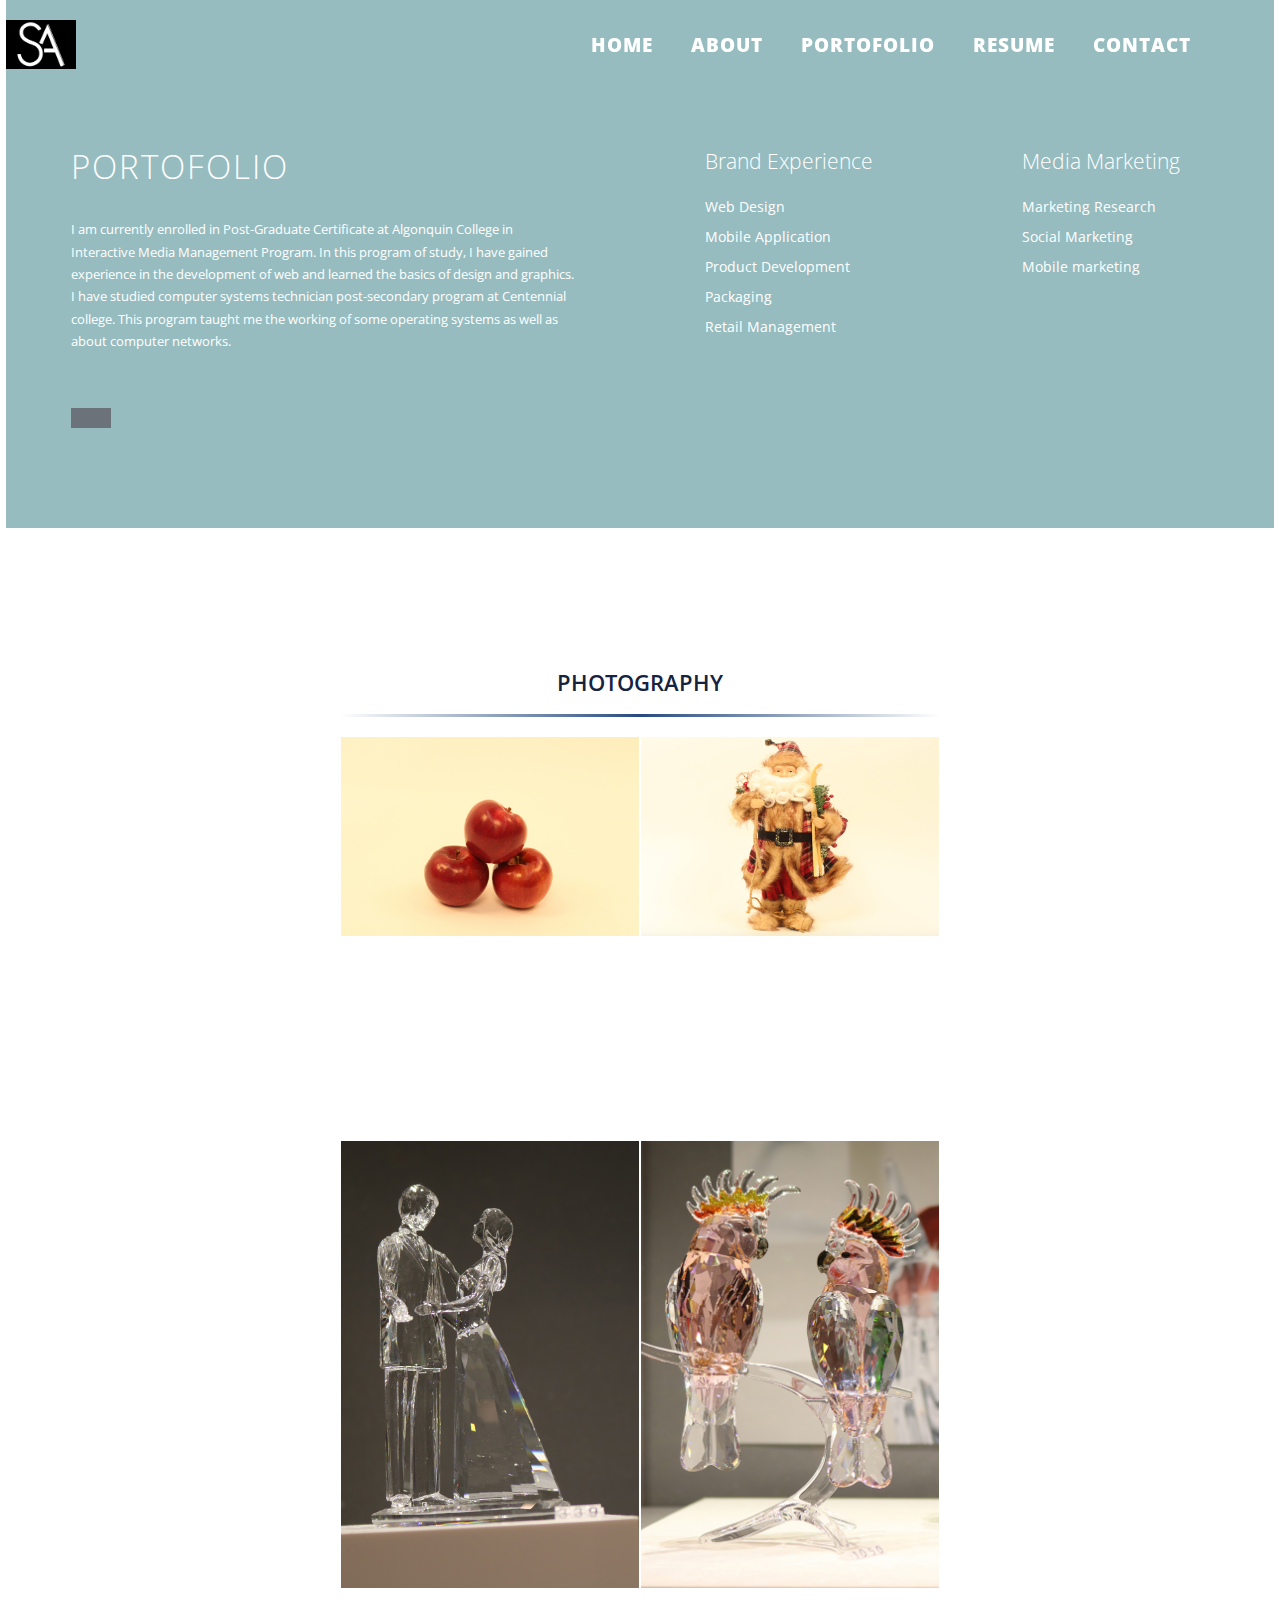
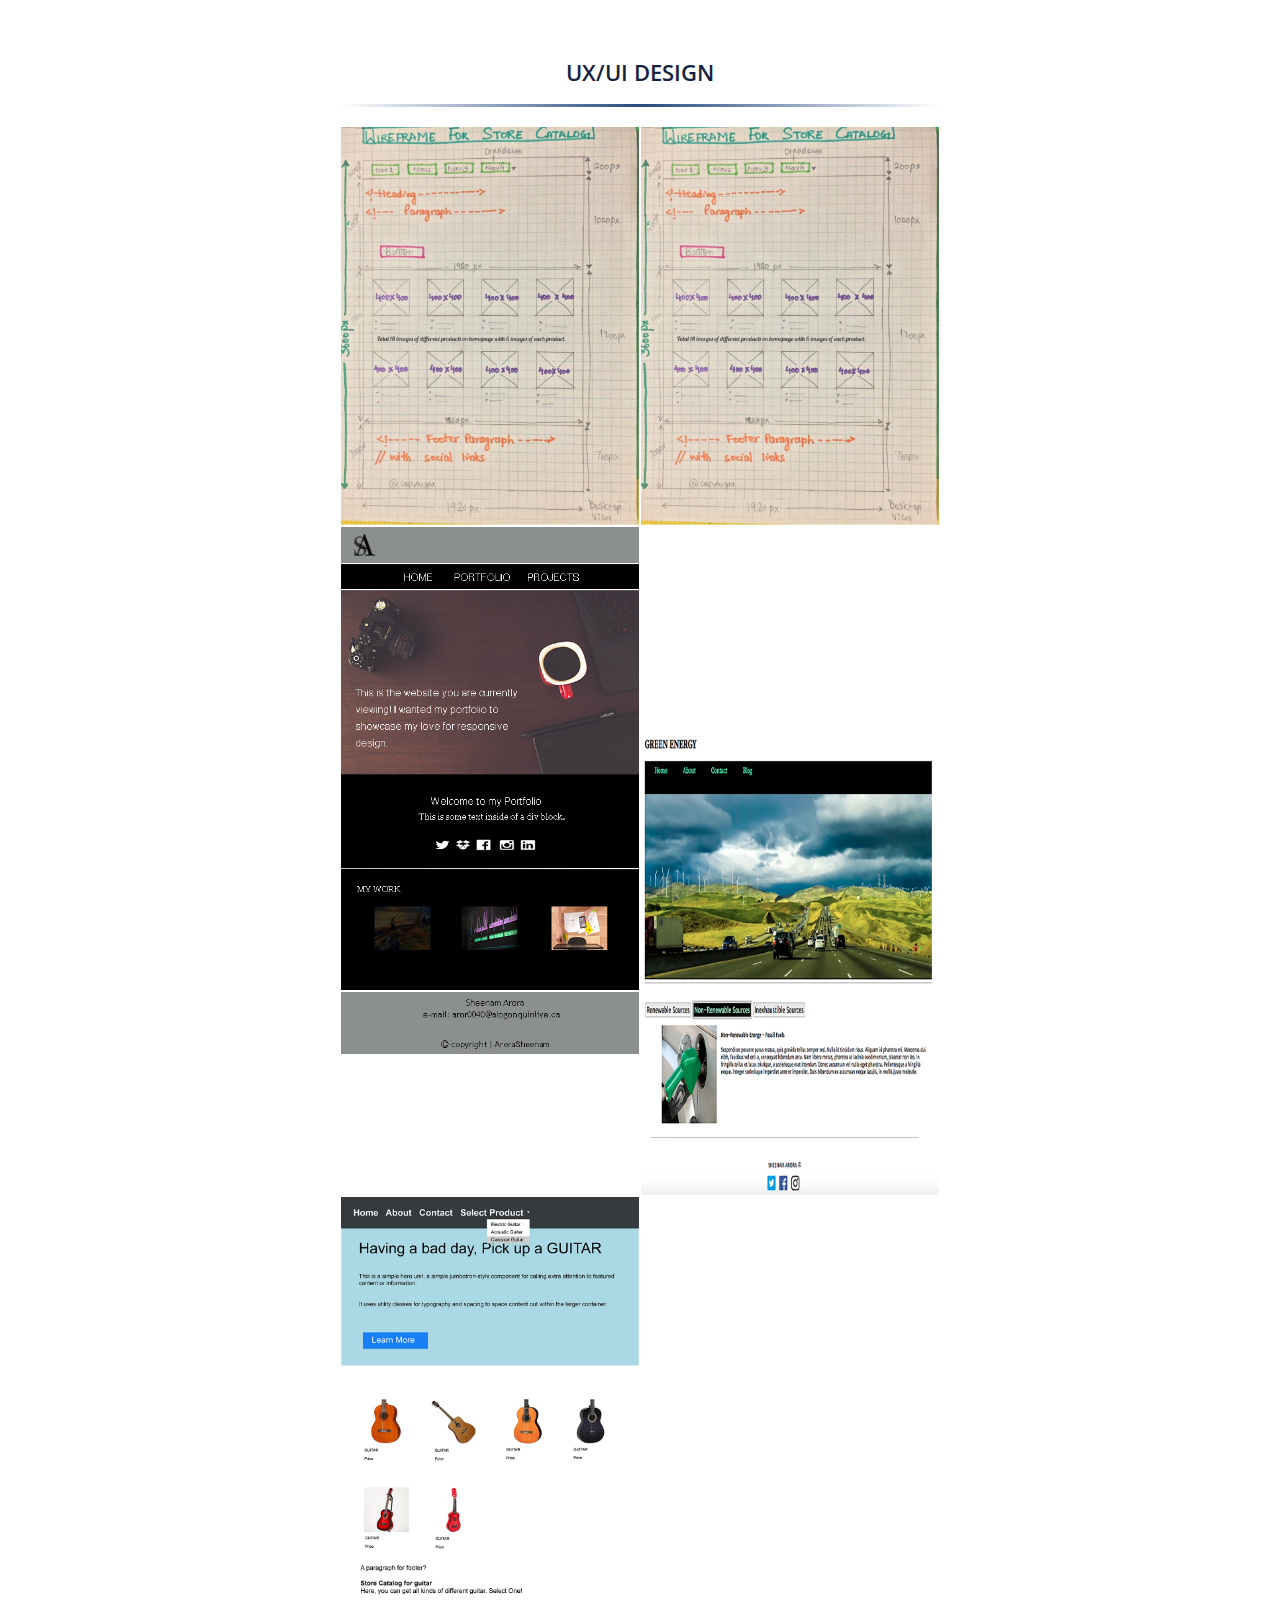
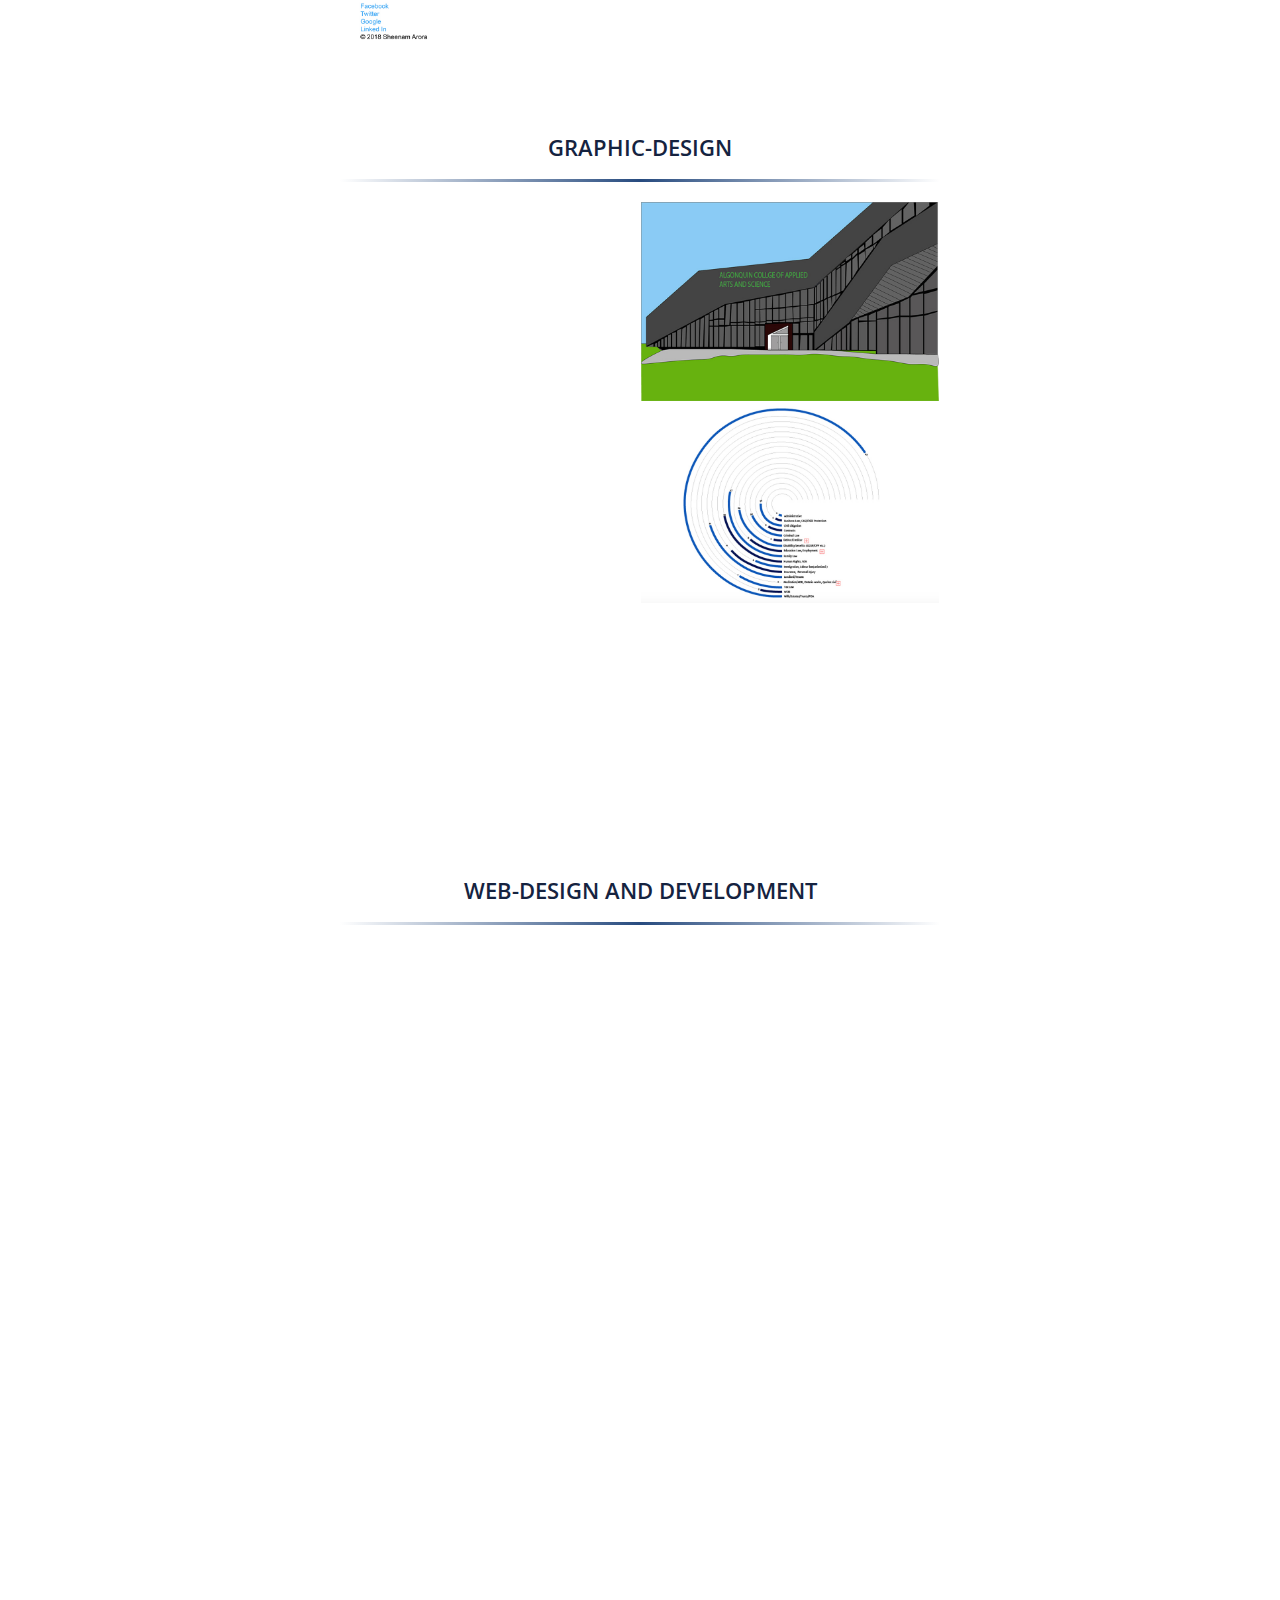
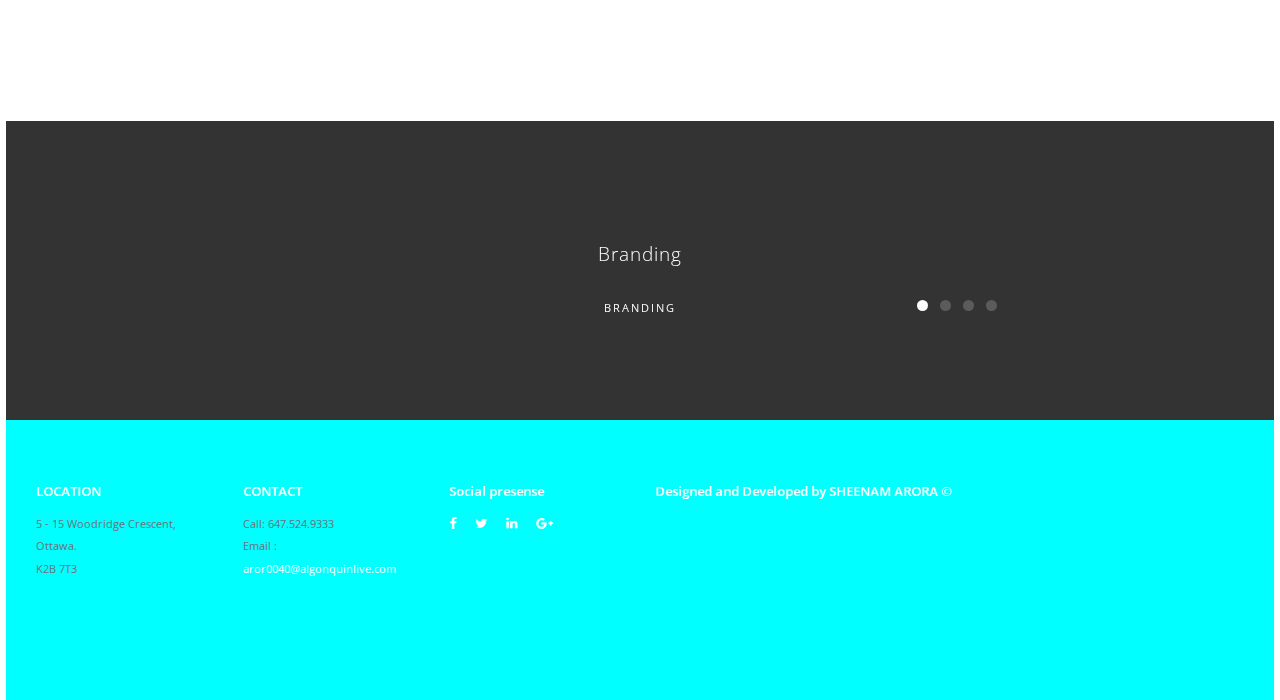
==== portofolio.html @ 88d759b5 "Add files via upload" ====
<!doctype html>
<!--[if lt IE 7]>      <html class="no-js lt-ie9 lt-ie8 lt-ie7" lang=""> <![endif]-->
<!--[if IE 7]>         <html class="no-js lt-ie9 lt-ie8" lang=""> <![endif]-->
<!--[if IE 8]>         <html class="no-js lt-ie9" lang=""> <![endif]-->
<!--[if gt IE 8]><!--> <html class="no-js" lang=""> <!--<![endif]-->

<head>
<meta charset="utf-8">
<meta name="description" content="">
<meta name="viewport" content="width=device-width, initial-scale=1">
<title>Sheenam Arora</title>

<!---------Stylesheet-links---------->
<link rel="stylesheet" href="css/bootstrap.min.css">
<link rel="stylesheet" href="css/flexslider.css">
<link rel="stylesheet" href="css/main.css">
<link rel="stylesheet" href="css/responsive.css">
<link rel="stylesheet" href="css/animate.min.css">
<link rel="stylesheet" href="https://maxcdn.bootstrapcdn.com/font-awesome/4.4.0/css/font-awesome.min.css">
</head>

<body>

<!-- Header Section -->
<section class="tophead" role="tophead"> 
  <!-- Navigation Section -->
  <header id="header">
    <div class="header-content clearfix"> <a><img src="images/sa.png" class="logo" alt=""></a>
      <nav class="navigation" role="navigation">
        <ul class="primary-nav">
          <li><a href="index.html">HOME</a></li>
          <li><a href="./about.html">ABOUT</a></li>
          <li><a href="portofolio.html">PORTOFOLIO</a></li>
          <li><a href="#testimonials">RESUME</a></li>
          <li><a href="#contact">CONTACT</a></li>
        </ul>
      </nav>
      <a href="#" class="nav-toggle">Menu<span></span></a> </div>
  </header>
  <!-- Navigation Section --> 
</section>
<!-- Header Section
<!-- Slider Section 
<section id="header-slider" class="section">
  <div id="myCarousel" class="carousel slide" data-ride="carousel"> 
    <!-- Indicators >
    <ol class="carousel-indicators">
      <li data-target="#myCarousel" data-slide-to="0" class="active"></li>
      <li data-target="#myCarousel" data-slide-to="1"></li>
    </ol>
    <!-- Wrapper for slides >
    <div class="carousel-inner" role="listbox">
      <div class="item active"> <img src="images/sa.png" alt="Chania">
        <div class="carousel-caption">
          <h3>SHEENAM ARORA</h3>
          <p>WEB AND GRAPHIC DESIGNER</p>
        </div>
      </div>
      <div class="item"> <img src="images/sa.png" alt="Chania">
        <div class="carousel-caption">
          <h3>SHEENAM ARORA</h3>
          <p>WEB AND GRAPHIC DESIGNER </p>
        </div>
      </div>
    </div>
    <!-- Controls> 
    <a class="left carousel-control" href="#myCarousel" role="button" data-slide="prev"> <span class="glyphicon glyphicon-chevron-left" aria-hidden="true"></span> <span class="sr-only">Previous</span></a> <a class="right carousel-control" href="#myCarousel" role="button" data-slide="next"> <span class="glyphicon glyphicon-chevron-right" aria-hidden="true"></span> <span class="sr-only">Next</span></a></div>
</section>
<!-- Slider Section --> 
<!-- Service Section -->
<section id="services" class="section services">
  <div class="container-fluid">
    <div class="row">
      <div class="col-md-6 col-sm-6">
        <div class="services-content">
          <h4>PORTOFOLIO</h4>
          
          <p>I am currently enrolled in Post-Graduate Certificate at Algonquin College in Interactive Media Management Program.
 
        In this program of study, I have gained experience in  the development of web and learned the basics of design and graphics.  

        I have studied computer systems technician 
        post-secondary program at Centennial college. 
        This program taught me the working of some 
        operating systems as well as about computer 
        networks.
        </div>
        
        <!---------BUTTON-------->
        <button class=""> </button>
        
      </div>
      <div class="col-md-3 col-sm-6">
        <div class="services-content">
          <h5>Brand Experience</h5>
          <ul>
            <li><a href="#">Web Design</a></li>
            <li><a href="#">Mobile Application</a></li>
            <li><a href="#">Product Development</a></li>
            <li><a href="#">Packaging</a></li>
            <li><a href="#">Retail Management</a></li>
          </ul>
        </div>
      </div>
      <div class="col-md-3 col-sm-6">
        <div class="services-content">
          <h5>Media Marketing</h5>
          <ul>
            <li><a href="#">Marketing Research</a></li>
            <li><a href="#">Social Marketing</a></li>
            <li><a href="#">Mobile marketing</a></li>
          </ul>
        </div>
      </div>
    </div>
  </div>
</section>
<!-- Service Section --> 

<!-- portfolio grid section-starts -->
<section id="portfolio" class="section portfolio">

<!----------------------PHOTOGRAPHY-START-------------------------------->
<br>
   <br>
   <br>
     <div class="descrip"><h4>PHOTOGRAPHY</h4></div>
        <hr class="style2">
        
    <div class="container-fluid">
        <div class="row">
    
     
            <div class="col-sm-6 portfolio-item"> <a href="work-details.html" class="portfolio-link">
        <div class="caption">
          <div class="caption-content">
            <h3>LIGHTNING TECHNIQUE</h3>
            <h4>+</h4>
            <h3>LIGHTNING TECHNIQUE</h3>
            <h4>+</h4>
          </div>
        </div>
        <img src="images/portfolio/work-1.jpg" class="img-responsive" alt=""> </a> </div>    
        
            <div class="col-sm-6 portfolio-item"> <a href="work-details.html" class="portfolio-link">
        <div class="caption">
          <div class="caption-content">
            <h3>czarna kawka</h3>
            <h4>Branding</h4>
          </div>
        </div>
        <img src="images/portfolio/work-2.png" class="img-responsive" alt=""> </a> </div>
          
            <div class="col-sm-6 portfolio-item"> <a href="work-details.html" class="portfolio-link">
        <div class="caption">
          <div class="caption-content">
            <h3>czarna kawka</h3>
            <h4>Branding</h4>
          </div>
        </div>
        <img src="images/portfolio/work-3.jpg" class="img-responsive" alt=""> </a> </div>
         
            <div class="col-sm-6 portfolio-item"> <a href="work-details.html" class="portfolio-link">
        <div class="caption">
          <div class="caption-content">
            <h3>czarna kawka</h3>
            <h4>Branding</h4>
          </div>
        </div>
        <img src="images/portfolio/work-4.jpg" class="img-responsive" alt=""> </a> </div> 
        
            <div class="col-sm-6 portfolio-item"> <a href="work-details.html" class="portfolio-link">
        <div class="caption">
          <div class="caption-content">
            <h3>czarna kawka</h3>
            <h4>Branding</h4>
          </div>
        </div>
        <img src="images/portfolio/work-5.jpg" class="img-responsive" alt=""> </a> </div>
         
            <div class="col-sm-6 portfolio-item"> <a href="work-details.html" class="portfolio-link">
        <div class="caption">
          <div class="caption-content">
            <h3>czarna kawka</h3>
            <h4>Branding</h4>
          </div>
        </div>
        <img src="images/portfolio/work-6.jpg" class="img-responsive" alt=""> </a> </div>
        
        <br><br><br><p></p><br>   
         </div>
    </div>
<!---------------//PHOTOGRAPHY-END//------------------>   
       
    <br>
   <br>
   <br>   
    <div class="descrip"><h4>UX/UI DESIGN</h4></div>
        <hr class="style2">
        
    <div class="container-fluid">   
        <div class="row">
          
            <div class="col-sm-6 portfolio-item"> <a href="work-details.html" class="portfolio-link">
        <div class="caption">
          <div class="caption-content">
            <h3>The Shape of Design</h3>
            <h4>Branding/Graphic</h4>
          </div>
        </div>
   
        
        
        
        <img src="images/portfolio/work-7.jpg" class="img-responsive" alt=""> </a> </div>
        
            <div class="col-sm-6 portfolio-item"> <a href="work-details.html" class="portfolio-link">
        <div class="caption">
          <div class="caption-content">
            <h3>czarna kawka</h3>
            <h4>Branding</h4>
          </div>
        </div>
        <img src="images/portfolio/work-8.jpg" class="img-responsive" alt=""> </a> </div>
        
            <div class="col-sm-6 portfolio-item"> <a href="work-details.html" class="portfolio-link">
        <div class="caption">
          <div class="caption-content">
            <h3>czarna kawka</h3>
            <h4>Branding</h4>
          </div>
        </div>

       <img src="images/portfolio/work-11.jpg" class="img-responsive" alt=""> </a> </div>
       
            <div class="col-sm-6 portfolio-item"> <a href="work-details.html" class="portfolio-link">
        <div class="caption">
          <div class="caption-content">
            <h3>czarna kawka</h3>
            <h4>Branding</h4>
          </div>
        </div>
        
        <img src="images/portfolio/work-12.jpg" class="img-responsive" alt=""> </a> </div>
        
            <div class="col-sm-6 portfolio-item"> <a href="work-details.html" class="portfolio-link">
        <div class="caption">
          <div class="caption-content">
            <h3>czarna kawka</h3>
            <h4>Branding</h4>
          </div>
        </div>
        
        <img src="images/portfolio/work-9.jpg" class="img-responsive" alt=""> </a> </div>
        
            <div class="col-sm-6 portfolio-item"> <a href="work-details.html" class="portfolio-link">
        <div class="caption">
          <div class="caption-content">
            <h3>czarna kawka</h3>
            <h4>Branding</h4>
          </div>
        </div>
        
        <img src="images/portfolio/work-10.jpg" class="img-responsive" alt=""> </a> </div>
         
          <br><br><br><p></p><br>   
         </div>
    </div>
<!---------------//UX/UI-END//------------------>
                      
                      
                       
<!----------------------GRAPHIC-DESIGN-START-------------------------------->
   <br>
   <br>
   <br>
    <div class="descrip"><h4>GRAPHIC-DESIGN</h4></div>
        <hr class="style2">
        
    <div class="container-fluid">
        <div class="row">
    
     
            <div class="col-sm-6 portfolio-item"> <a href="work-details.html" class="portfolio-link">
        <div class="caption">
          <div class="caption-content">
            <h3>LIGTNING TECHNIQUE</h3>
            <h4>+</h4>
          </div>
        </div>
        <img src="images/portfolio/work-13.jpg" class="img-responsive" alt=""> </a> </div>    
        
            <div class="col-sm-6 portfolio-item"> <a href="work-details.html" class="portfolio-link">
        <div class="caption">
          <div class="caption-content">
            <h3>czarna kawka</h3>
            <h4>Branding</h4>
          </div>
        </div>
        <img src="images/portfolio/work-15.jpg" class="img-responsive" alt=""> </a> </div>
          
            <div class="col-sm-6 portfolio-item"> <a href="work-details.html" class="portfolio-link">
        <div class="caption">
          <div class="caption-content">
            <h3>czarna kawka</h3>
            <h4>Branding</h4>
          </div>
        </div>
        <img src="images/portfolio/work-17.png" class="img-responsive" alt=""> </a> </div>
         

            <div class="col-sm-6 portfolio-item"> <a href="work-details.html" class="portfolio-link">
        <div class="caption">
          <div class="caption-content">
            <h3>czarna kawka</h3>
            <h4>Branding</h4>
          </div>
        </div>
        <img src="images/portfolio/work-18.jpg" class="img-responsive" alt=""> </a> </div> 
      
            <div class="col-sm-6 portfolio-item"> <a href="work-details.html" class="portfolio-link">
        <div class="caption">
          <div class="caption-content">
            <h3>czarna kawka</h3>
            <h4>Branding</h4>
          </div>
        </div>
        <img src="images/portfolio/work-19.jpg" class="img-responsive" alt=""> </a> </div>
         
            <div class="col-sm-6 portfolio-item"> <a href="work-details.html" class="portfolio-link">
        <div class="caption">
          <div class="caption-content">
            <h3>czarna kawka</h3>
            <h4>Branding</h4>
          </div>
        </div>
        <img src="images/portfolio/work-14.jpg" class="img-responsive" alt=""> </a> </div>

        
        <br><br><br><p></p><br>   
         </div>
    </div>
<!---------------//GRAPHIC-DESIGN-END//------------------------>
                                            
                       
 
 <!----------------------WEB-DESIGN-START-------------------------------->
   <br>
   <br>
   <br>
    <div class="descrip"><h4>WEB-DESIGN AND DEVELOPMENT</h4></div>
        <hr class="style2">
        
    <div class="container-fluid">
        <div class="row">
    
     
            <div class="col-sm-6 portfolio-item"> <a href="https://aror0040.github.io/Store-Catalog/" class="portfolio-link">
        <div class="caption">
          <div class="caption-content">
            <h3>LIGTNING TECHNIQUE</h3>
            <h4>+</h4>
          </div>
        </div>
        <img src="images/portfolio/work-20.jpg" class="img-responsive" alt=""> </a> </div>    
        
            <div class="col-sm-6 portfolio-item"> <a href="https://aror0040.github.io/green-energy/"  class="portfolio-link">
        <div class="caption">
          <div class="caption-content">
            <h3>czarna kawka</h3>
            <h4>Branding</h4>
          </div>
        </div>
        <img src="images/portfolio/work-21.png" class="img-responsive" alt=""> </a> </div>
          

            <div class="col-sm-6 portfolio-item"> <a href="https://aror0040.github.io/ui-and-dynamic-content/" class="portfolio-link">
        <div class="caption">
          <div class="caption-content">
            <h3>czarna kawka</h3>
            <h4>Branding</h4>
          </div>
        </div>
        <img src="images/portfolio/work-22.jpg" class="img-responsive" alt=""> </a> </div>
         
          <div class="col-sm-6 portfolio-item"> <a href="https://aror0040.github.io/sheenam-arora-form-1526/" class="portfolio-link">
        <div class="caption">
          <div class="caption-content">
            <h3>czarna kawka</h3>
            <h4>Branding</h4>
          </div>
        </div>
        <img src="images/portfolio/work-23.jpg" class="img-responsive" alt=""> </a> </div> 
        
            <div class="col-sm-6 portfolio-item"> <a href="work-details.html" class="portfolio-link">
        <div class="caption">
          <div class="caption-content">
            <h3>czarna kawka</h3>
            <h4>Branding</h4>
          </div>
        </div>
        <img src="images/portfolio/work-.jpg" class="img-responsive" alt=""> </a> </div>
         
  <!--          <div class="col-sm-6 portfolio-item"> <a href="work-details.html" class="portfolio-link">
        <div class="caption">
          <div class="caption-content">
            <h3>czarna kawka</h3>
            <h4>Branding</h4>
          </div>
        </div>
        <img src="images/portfolio/work-6.jpg" class="img-responsive" alt=""> </a> </div>
-->
        
        <br><br><br><p></p><br>   
         </div>
    </div>
<!---------------//WEB-DESIGN-END//------------------------>



</section>


<!------------portfolio grid section--END---------- --> 

<!-- Testimonials section -->
<section id="testimonials" class="section testimonials no-padding">
  <div class="container-fluid">
    <div class="row no-gutter">
      <div class="flexslider">
        <ul class="slides">
          <li>
            <div class="col-md-12">
              <blockquote>
                <h1>Branding</h1>
                <p>Branding</p>
              </blockquote>
            </div>
          </li>
          <li>
            <div class="col-md-12">
              <blockquote>
                <h1>Web Development</h1>
                <p>Web Development</p>
              </blockquote>
            </div>
          </li>
          <li>
            <div class="col-md-12">
              <blockquote>
                <h1>Branding</h1>
                <p>Branding</p>
              </blockquote>
            </div>
          </li>
          <li>
            <div class="col-md-12">
              <blockquote>
                <h1>Web Development</h1>
                <p>Web Development</p>
              </blockquote>
            </div>
          </li>
        </ul>
      </div>
    </div>
  </div>
</section>
<!-- Testimonials section --> 

<!-- footer section -->
<footer id="contact" class="footer">
  <div class="container-fluid">
    <div class="col-md-2 left">
      <h4>LOCATION</h4>
      <p> 5 - 15 Woodridge Crescent, Ottawa.
      <br>K2B 7T3</p>
      <br>
     
    </div>
    
    <div class="col-md-2 left">
      <h4>CONTACT</h4>
      <p> Call: 647.524.9333 <br>
        Email : <a href="mailto:aror0040@algonquinlive.com"> aror0040@algonquinlive.com </a></p>
    </div>
    
    
    <div class="col-md-2 left">
      <h4>Social presense</h4>
      <ul class="footer-share">
        <li><a href="#"><i class="fa fa-facebook"></i></a></li>
        <li><a href="#"><i class="fa fa-twitter"></i></a></li>
        <li><a href="#"><i class="fa fa-linkedin"></i></a></li>
        <li><a href="#"><i class="fa fa-google-plus"></i></a></li>
      </ul>
    </div>
    
    
    <div class="col-md-6 right">
      <h4>Designed and Developed by SHEENAM ARORA ©</h4>
    </div>
  </div>
</footer>
<!-- footer section --> 

<!-- JS FILES --> 
<script src="https://ajax.googleapis.com/ajax/libs/jquery/1.11.3/jquery.min.js"></script> 
<script src="js/bootstrap.min.js"></script> 
<script src="js/jquery.flexslider-min.js"></script> 
<script src="js/retina.min.js"></script> 
<script src="js/modernizr.js"></script> 
<script src="js/main.js"></script>
</body>
</html>
---- css/main.css ----
/* ------------------------------------------------------------------------------
	Template Name: Auro
	Author: Designstub
	Author URI: http://www.designstub.com
------------------------------------------------------------------------------*/



@import url(http://fonts.googleapis.com/css?family=Open%20Sans:300,400,500,600,700);
/* ------------------------------------------------------------------------------
	 Typography
-------------------------------------------------------------------------------*/
p {
	font-size: 14px;
	line-height: 22.4px;
	color: #6c7279;
}
h1 {
	font-size: 65px;
	color: #2d3033;
}
h2 {
	font-size: 40px;
	color: #2d3033;
}
h3 {
	font-size: 28px;
	color: #2d3033;
	font-weight: 300;
}
h4 {
	font-size: 22px;
	color: #2d3033;
	font-weight: 400;
}
h5 {
	font-size: 14px;
	color: #2d3033;
	text-transform: uppercase;
	font-weight: 700;
}
.btn {
	background-color: #333;
	margin-top: 40px;
	color: #fff;
	font-size: 12px;
	font-weight: 600;
	letter-spacing: 1px;
	border-radius: 0px;
	padding: 3% 7%;
	display: inline-block;
	text-transform: uppercase;
}
.btn:hover, .btn:focus {
	background-color: #000;
	color: #fff;
}
.btn-large {
	padding: 15px 40px;
}
/* ------------------------------------------------------------------------------
	 General Style
-------------------------------------------------------------------------------*/
a {
	color: #e84545;
}
a:hover, a:focus {
	text-decoration: none;
	-moz-transition: background-color, color, 0.3s;
	-o-transition: background-color, color, 0.3s;
	-webkit-transition: background-color, color, 0.3s;
	transition: background-color, color, 0.3s;
}
body {
	font-family: "Open Sans", sans-serif;
	font-weight: 400;
	color: #6c7279;
    background-color: #fff;
}
ul, ol {
	margin: 0;
	padding: 0;
}
ul li {
	list-style: none;
}
.section {
	padding: 100px 0;
}
.no-padding {
	padding: 0;
}
.no-gutter [class*=col-] {
	padding-right: 0;
	padding-left: 0;
}
/* ------------------------------------------------------------------------------
	 Header & navigation
-------------------------------------------------------------------------------*/
#header {
/*    background-color: #000;*/
	position: fixed;
	width: 99%;
	z-index: 999;
    margin-left: 6px;
/*
    margin-left: 3px;
    margin-right: 3px;
*/
}
#header .header-content {
	margin: 0 auto;
	padding: 20px 0;
	width: 100%;
	-moz-transition: padding 0.3s;
	-o-transition: padding 0.3s;
	-webkit-transition: padding 0.3s;
	transition: padding 0.3s;
}
#header .logo {
    width: 70px;
	font-size: 21px;
	color: #000;
	font-weight: 700;
	float: left;
	text-transform: uppercase;
    
}
#header.fixed {
	background-color: #000;
}
#header.fixed .header-content {
	border-bottom: 0;
	padding: 3px 0;
}
#header.fixed .nav-toggle {
	top: 18px;
}
.navigation.open {
	opacity: 0.9;
	visibility: visible;
	-moz-transition: opacity 0.5s;
	-o-transition: opacity 0.5s;
	-webkit-transition: opacity 0.5s;
	transition: opacity 0.5s;
}
.navigation {
	float: center;
    /*font-size: 30px;*/ 
    margin-left: 575px;
 
}
.primary-nav {
    font-size: 30px;
}
.navigation li {
	display: inline-block;
    margin-right: :30px;
}
.navigation a {
	color: #fff;
	font-size: 19px;
	font-weight: 900;
	margin-left: 10px;
    margin-right: 20px;
	letter-spacing: 1px;
	text-transform: uppercase;
}
.navigation a:hover, .navigation a.active {
	color: #96bcbf;
}
.nav-toggle {
	display: none;
	height: 44px;
	overflow: hidden;
	position: fixed;
	right: 5%;
	text-indent: 100%;
	top: 32px;
	white-space: nowrap;
	width: 44px;
	z-index: 99999;
	-moz-transition: all 0.3s;
	-o-transition: all 0.3s;
	-webkit-transition: all 0.3s;
	transition: all 0.3s;
}
.nav-toggle:before, .nav-toggle:after {
	border-radius: 50%;
	content: "";
	height: 100%;
	left: 0;
	position: absolute;
	top: 0;
	width: 100%;
	-moz-transform: translateZ(0);
	-ms-transform: translateZ(0);
	-webkit-transform: translateZ(0);
	transform: translateZ(0);
	-moz-backface-visibility: hidden;
	-webkit-backface-visibility: hidden;
	backface-visibility: hidden;
	-moz-transition-property: -moz-transform;
	-o-transition-property: -o-transform;
	-webkit-transition-property: -webkit-transform;
	transition-property: transform;
}
.nav-toggle:before {
	background-color: #e84545;
	-moz-transform: scale(1);
	-ms-transform: scale(1);
	-webkit-transform: scale(1);
	transform: scale(1);
	-moz-transition-duration: 0.3s;
	-o-transition-duration: 0.3s;
	-webkit-transition-duration: 0.3s;
	transition-duration: 0.3s;
}
.nav-toggle:after {
	background-color: #e84545;
	-moz-transform: scale(0);
	-ms-transform: scale(0);
	-webkit-transform: scale(0);
	transform: scale(0);
	-moz-transition-duration: 0s;
	-o-transition-duration: 0s;
	-webkit-transition-duration: 0s;
	transition-duration: 0s;
}
.nav-toggle span {
	background-color: #fff;
	bottom: auto;
	display: inline-block;
	height: 3px;
	left: 50%;
	position: absolute;
	right: auto;
	top: 50%;
	width: 18px;
	z-index: 10;
	-moz-transform: translateX(-50%) translateY(-50%);
	-ms-transform: translateX(-50%) translateY(-50%);
	-webkit-transform: translateX(-50%) translateY(-50%);
	transform: translateX(-50%) translateY(-50%);
}
.nav-toggle span:before, .nav-toggle span:after {
	background-color: #fff;
	content: "";
	height: 100%;
	position: absolute;
	right: 0;
	top: 0;
	width: 100%;
	-moz-transform: translateZ(0);
	-ms-transform: translateZ(0);
	-webkit-transform: translateZ(0);
	transform: translateZ(0);
	-moz-backface-visibility: hidden;
	-webkit-backface-visibility: hidden;
	backface-visibility: hidden;
	-moz-transition: -moz-transform 0.3s;
	-o-transition: -o-transform 0.3s;
	-webkit-transition: -webkit-transform 0.3s;
	transition: transform 0.3s;
}
.nav-toggle span:before {
	-moz-transform: translateY(-6px) rotate(0deg);
	-ms-transform: translateY(-6px) rotate(0deg);
	-webkit-transform: translateY(-6px) rotate(0deg);
	transform: translateY(-6px) rotate(0deg);
}
.nav-toggle span:after {
	-moz-transform: translateY(6px) rotate(0deg);
	-ms-transform: translateY(6px) rotate(0deg);
	-webkit-transform: translateY(6px) rotate(0deg);
	transform: translateY(6px) rotate(0deg);
}
.nav-toggle.close-nav:before {
	-moz-transform: scale(0);
	-ms-transform: scale(0);
	-webkit-transform: scale(0);
	transform: scale(0);
}
.nav-toggle.close-nav:after {
	-moz-transform: scale(1);
	-ms-transform: scale(1);
	-webkit-transform: scale(1);
	transform: scale(1);
}
.nav-toggle.close-nav span {
	background-color: rgba(255, 255, 255, 0);
}
.nav-toggle.close-nav span:before, .nav-toggle.close-nav span:after {
	background-color: #fff;
}
.nav-toggle.close-nav span:before {
	-moz-transform: translateY(0) rotate(45deg);
	-ms-transform: translateY(0) rotate(45deg);
	-webkit-transform: translateY(0) rotate(45deg);
	transform: translateY(0) rotate(45deg);
}
.nav-toggle.close-nav span:after {
	-moz-transform: translateY(0) rotate(-45deg);
	-ms-transform: translateY(0) rotate(-45deg);
	-webkit-transform: translateY(0) rotate(-45deg);
	transform: translateY(0) rotate(-45deg);
}
/* ------------------------------------------------------------------------------
	 Header Slider
-------------------------------------------------------------------------------*/
#header-slider {
    margin-top:1px;
}
.carousel {
	width: 99%;
	height: 500px;
	margin-left: auto;
    margin-right: auto;
    margin-top:1px;
    
    
}
.item, .active, .carousel-inner {
	height: 100%;
}
.carousel-caption {
	bottom: 40%;
	color: #fff;
	left: 15%;
	padding-bottom: 20px;
	padding-top: 20px;
	position: absolute;
	right: 15%;
	text-align: center;
	z-index: 10;
}
.carousel-caption h3 {
	font-family: "Open Sans", sans-serif;
	color: #2d3033;
	text-shadow: none;
	font-size: 31px;
	font-weight: 700;
	text-transform: uppercase;
	letter-spacing: 5px;
}
.carousel-caption p {
	font-family: "Open Sans", sans-serif;
	color: #6c7279;
	text-shadow: none;
	font-size: 13px;
	font-weight: 400;
	letter-spacing: 2px;
}
.carousel-control.left {
	background: none;
}
.carousel-control.right {
	background: none;
}
.carousel-control {
	opacity: 1;
	text-shadow: none;
}
/* ------------------------------------------------------------------------------
	About
-------------------------------------------------------------------------------*/
.services {
	width: 99%;
	margin: auto;
	background-color: #96bcbf;
}
.services h4 {
	font-size: 33px;
	line-height: 33px;
	letter-spacing: 2px;
	font-weight: 300;
    color: #fff;
}
.services h5 {
	font-size: 21px;
	font-weight: 300;
	margin-bottom: 10%;
	text-transform: none;
    color: #fff;
}
.services p {
	color: #fff;
	font-size: 13px;
	font-weight: 400;
	margin-top: 7%;
}
.services-content {
	margin: 50px;
}
.services-content li a {
	color: #fff;
	line-height: 30px;
}
.services-content li a:hover {
	color: #6c7270;
}

button{
    background-color: #6c7279;
    border: none;
    color: white;
    padding: 10px 20px;
    text-align: center;
    text-decoration: none;
 
    font-size: 16px;
    margin-left: 50px;
    cursor: pointer;
}


/* ------------------------------------------------------------------------------
	 Portfolio
-------------------------------------------------------------------------------*/
#portfolio {
	width: 50%;
    padding-top:2px;
    
    padding-left:20px;
    padding-right:20px;
	margin: auto;
    margin-top:70px;
    margin-bottom: 70px;
    background-color: #fff;
}

#portfolio2 {
	width: 99%;
    padding-top:20px;
    height:600px;
    padding-left:20px;
    padding-right:20px;
	margin: auto;
    margin-top:5px;
    margin-bottom: 5px;
    background-color: #fff;
}

#portofolio .portofolio-item {
    min-height: 200px;
}

 .descrip {
    text-align: center;
    background-color: #fff;   
    
}

h4{
    color: #152340;
    font-weight:600;
}


hr.style2 { 
  border: 0; 
  height: 3px; 
  background-image: -webkit-linear-gradient(left, #FFF, #274b7f, #fff);
  background-image: -moz-linear-gradient(left, #fff, #274b7f, #fff);
  background-image: -ms-linear-gradient(left, #fff, #274b7f, #fff);
  background-image: -o-linear-gradient(left, #fff, #274b7f, #fff); 
}

#portfolio .portfolio-item {
	right: 0;
	margin: 0 0 2px;
	padding: 0 1px;
    min-height: 200px;
}
#portfolio .portfolio-item .portfolio-link {
	display: block;
	position: relative;
	margin: 0 auto;
}
#portfolio .portfolio-item .portfolio-link .caption {
	position: absolute;
	width: 100%;
	height: 100%;
	opacity: 0;
	background: rgba(58, 54, 54, .9);
	-webkit-transition: all ease .5s;
	-moz-transition: all ease .5s;
	transition: all ease .5s;
}
#portfolio .portfolio-item .portfolio-link .caption:hover {
	opacity: 1;
}
#portfolio .portfolio-item .portfolio-link .caption .caption-content {
	position: relative;
	top: 50%;
	width: 100%;
	height: 20px;
	margin-top: -12px;
	text-align: center;
	font-size: 20px;
	color: #fff;
}
#portfolio .portfolio-item .portfolio-link .caption .caption-content i {
	margin-top: -12px;
}
#portfolio .portfolio-item .portfolio-link .caption .caption-content h3 {
	margin: 0;
	color: #e9eaed;
	font-size: 17px;
	letter-spacing: px;
	text-transform: uppercase;
}
#portfolio .portfolio-item .portfolio-link .caption .caption-content h4 {
	margin: 10px 0;
	color: #e9eaed;
	font-size: 17px;
	letter-spacing: 2px;
	text-transform: uppercase;
}
#portfolio * {
	z-index: 20;
}

/*
.row {
    display: -ms-flexbox; /* IE10
    display: flex;
    -ms-flex-wrap: wrap; /* IE10
    flex-wrap: wrap;
    padding: 0 4px;

} */


/* ------------------------------------------------------------------------------
	 Testimonials
-------------------------------------------------------------------------------*/
.testimonials {
	width: 99%;
	margin: auto;
	background-color: #333;
	position: relative;
	text-align: center;
}
.testimonials blockquote {
	border: 0;
	margin: 0;
	padding: 100px 15%;
}
.testimonials h1 {
	color: #fff;
	font: 19px "Open Sans", sans-serif;
	font-weight: 300;
	letter-spacing: 1px;
}
.testimonials p {
	color: #fff;
	display: block;
	font-size: 11px;
	font-style: normal;
	letter-spacing: 2px;
	font-weight: 400;
	margin-top: 30px;
	text-transform: uppercase;
}
/* ------------------------------------------------------------------------------
	 Footer
-------------------------------------------------------------------------------*/
.footer {
	width: 99%;
	margin: auto;
	text-align: left;
	padding-top: 5%;
	padding-bottom: 7%;
    background-color:aqua; 
}
.footer h4 {
	font-size: 13px;
	color: #fff;
	margin: 0 0 15px 0;
	padding: 0px;
}
.footer p {
	font-size: 11px;
	color: #6c7279;
}
.footer a {
	color: #fff;
}
.footer a:hover {
	text-decoration: underline;
}
.footer .footer-share {
	margin-top: 0;
}
.footer .footer-share li {
	display: inline-block;
	float: none;
}
.footer .footer-share a {
	border: none;
	font-size: 13px;
	color: #fff;
	letter-spacing: 15px;
}
.footer .fa-heart {
	color: #e84545;
	font-size: 11px;
	margin: 0 2px;
}
/* ------------------------------------------------------------------------------
	 Work Detial 
-------------------------------------------------------------------------------*/

.work-detail {
	width: 94%;
	margin: auto;
}
.work-detail-margin {
	margin-top: 7%;
}
.detail-image img {
	width: 100%;
}
.detail-contentbox {
	background-color: #f2f2f2;
	padding: 3%;
}
.detail-content h4 {
	font-size: 27px;
	line-height: 27px;
	letter-spacing: 1px;
	font-weight: 300;
}
.detail-content p {
	color: #6c7279;
	font-size: 13px;
	font-weight: 400;
	margin-top: 7%;
}
---- css/responsive.css ----
@media screen and (max-width: 1024px) {
#header .header-content {
	width: 90%;
}
.nav-toggle {
	display: block;
}
.navigation {
	position: fixed;
	background-color: #000;
	width: 100%;
	height: 100%;
	top: 0;
	left: 0;
	z-index: 99999;
	visibility: hidden;
	opacity: 0;
	-webkit-transition: opacity 0.5s, visibility 0s 0.5s;
	transition: opacity 0.5s, visibility 0s 0.5s;
}
.navigation .primary-nav {
	position: relative;
	top: 45%;
	-moz-transform: translateY(-45%);
	-ms-transform: translateY(-45%);
	-webkit-transform: translateY(-45%);
	transform: translateY(-45%);
}
.navigation li {
	display: block;
	margin-bottom: 20px;
}
.navigation a {
	display: block;
	font-size: 25px;
	margin: 0;
	color: #fff;
	font-size: 13px;
	text-align: center;
}
.testimonials blockquote {
	padding: 20px 5% 0;
}
.testimonials p {
	font-size: 26px;
}
.flex-control-nav {
	bottom: 20px;
}
}
@media screen and (max-width: 768px) {
.banner-text {
	padding-top: 30%;
}
.banner-text h1 {
	font-size: 42px;
}
.banner-text p {
	font-size: 18px;
}
.flexslider {
	padding-bottom: 80px;
}
.flex-control-nav {
	width: 100%;
}
.footer .footer-col {
	margin-bottom: 50px;
}
.detail-contentbox {
	background-color: #f2f2f2;
	padding: 6%;
}
}
@media screen and (max-width: 640px) {
.banner-text {
	padding-top: 35%;
}
.detail-contentbox {
	background-color: #f2f2f2;
	padding: 6%;
}
}
@media screen and (max-width: 480px) {
.banner-text {
	padding-top: 45%;
}
.banner-text h1 {
	font-size: 32px;
}
.detail-contentbox {
	background-color: #f2f2f2;
	padding: 6%;
}
}
@media screen and (max-width: 320px) {
.banner-text {
	padding-top: 55%;
}
.testimonials blockquote {
	padding: 20px 5% 0;
}
.testimonials p {
	font-size: 11px;
}
.detail-contentbox {
	background-color: #f2f2f2;
	padding: 6%;
}
}
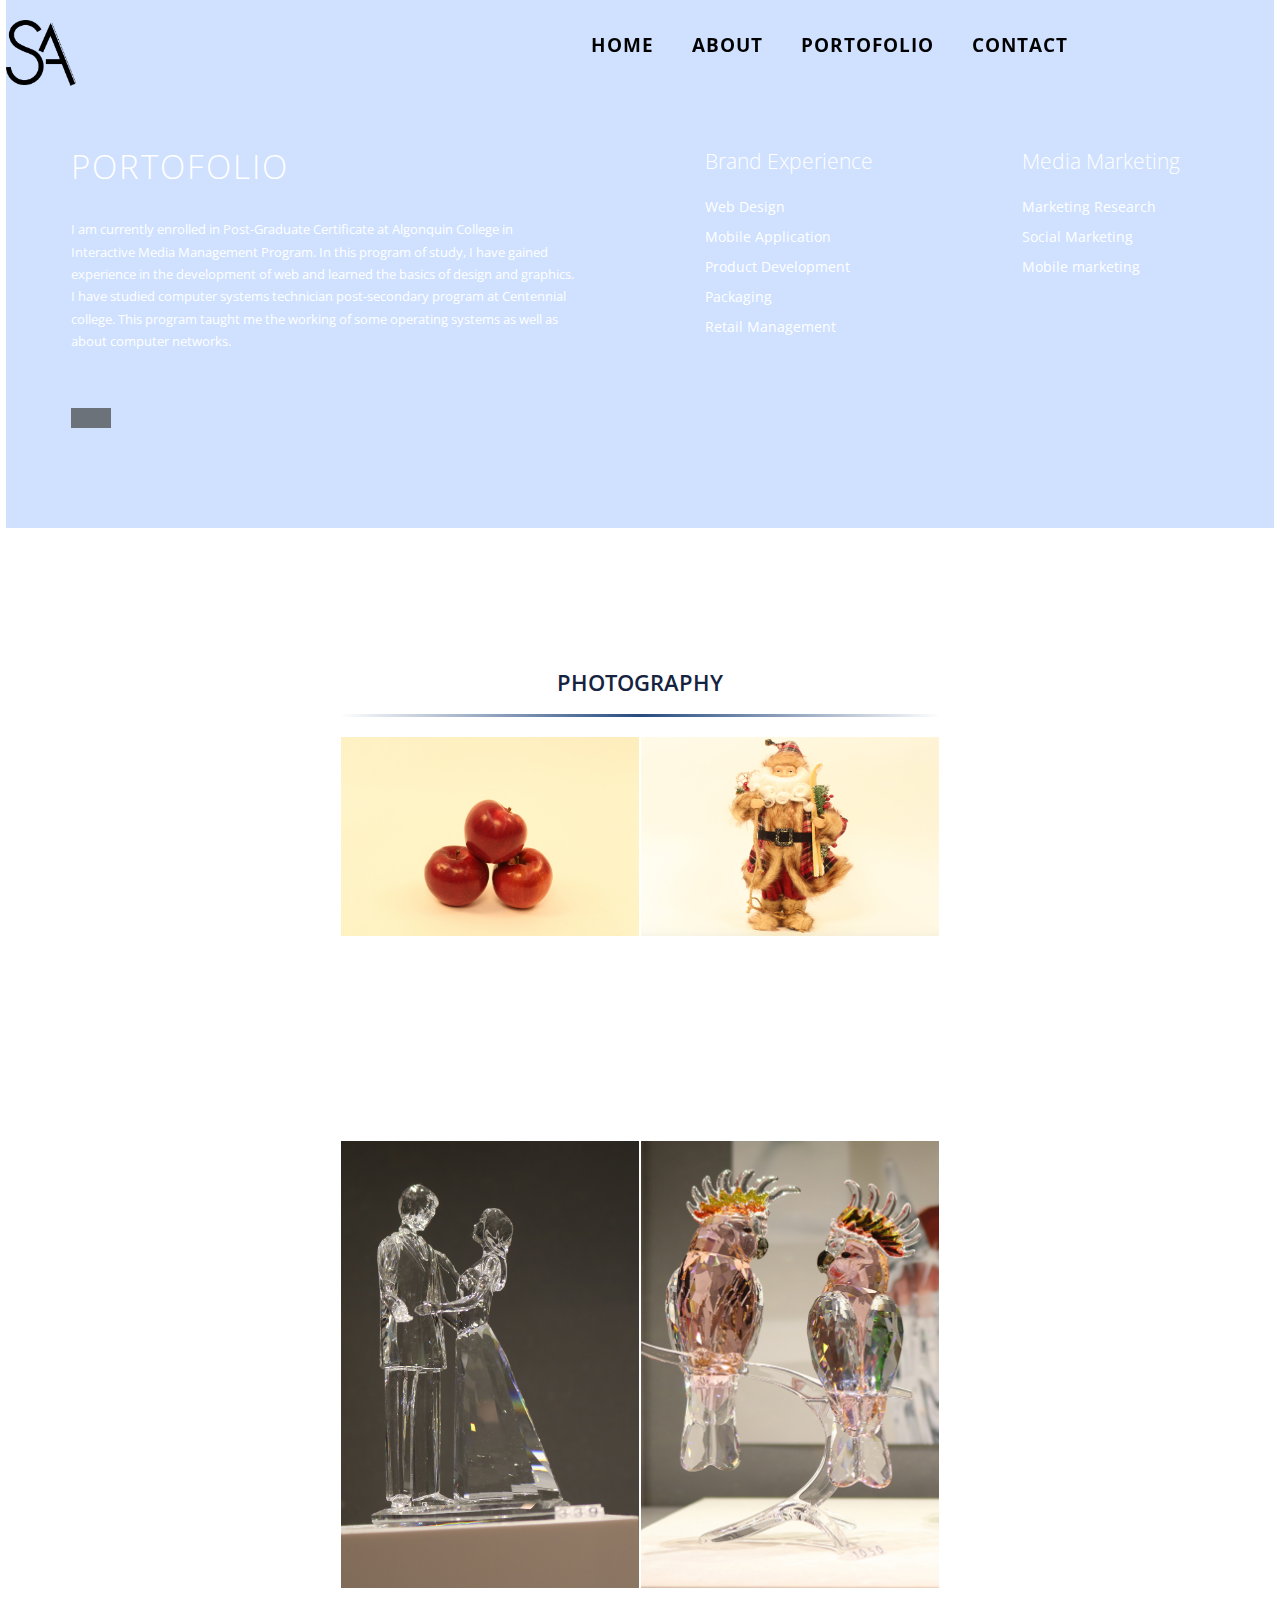
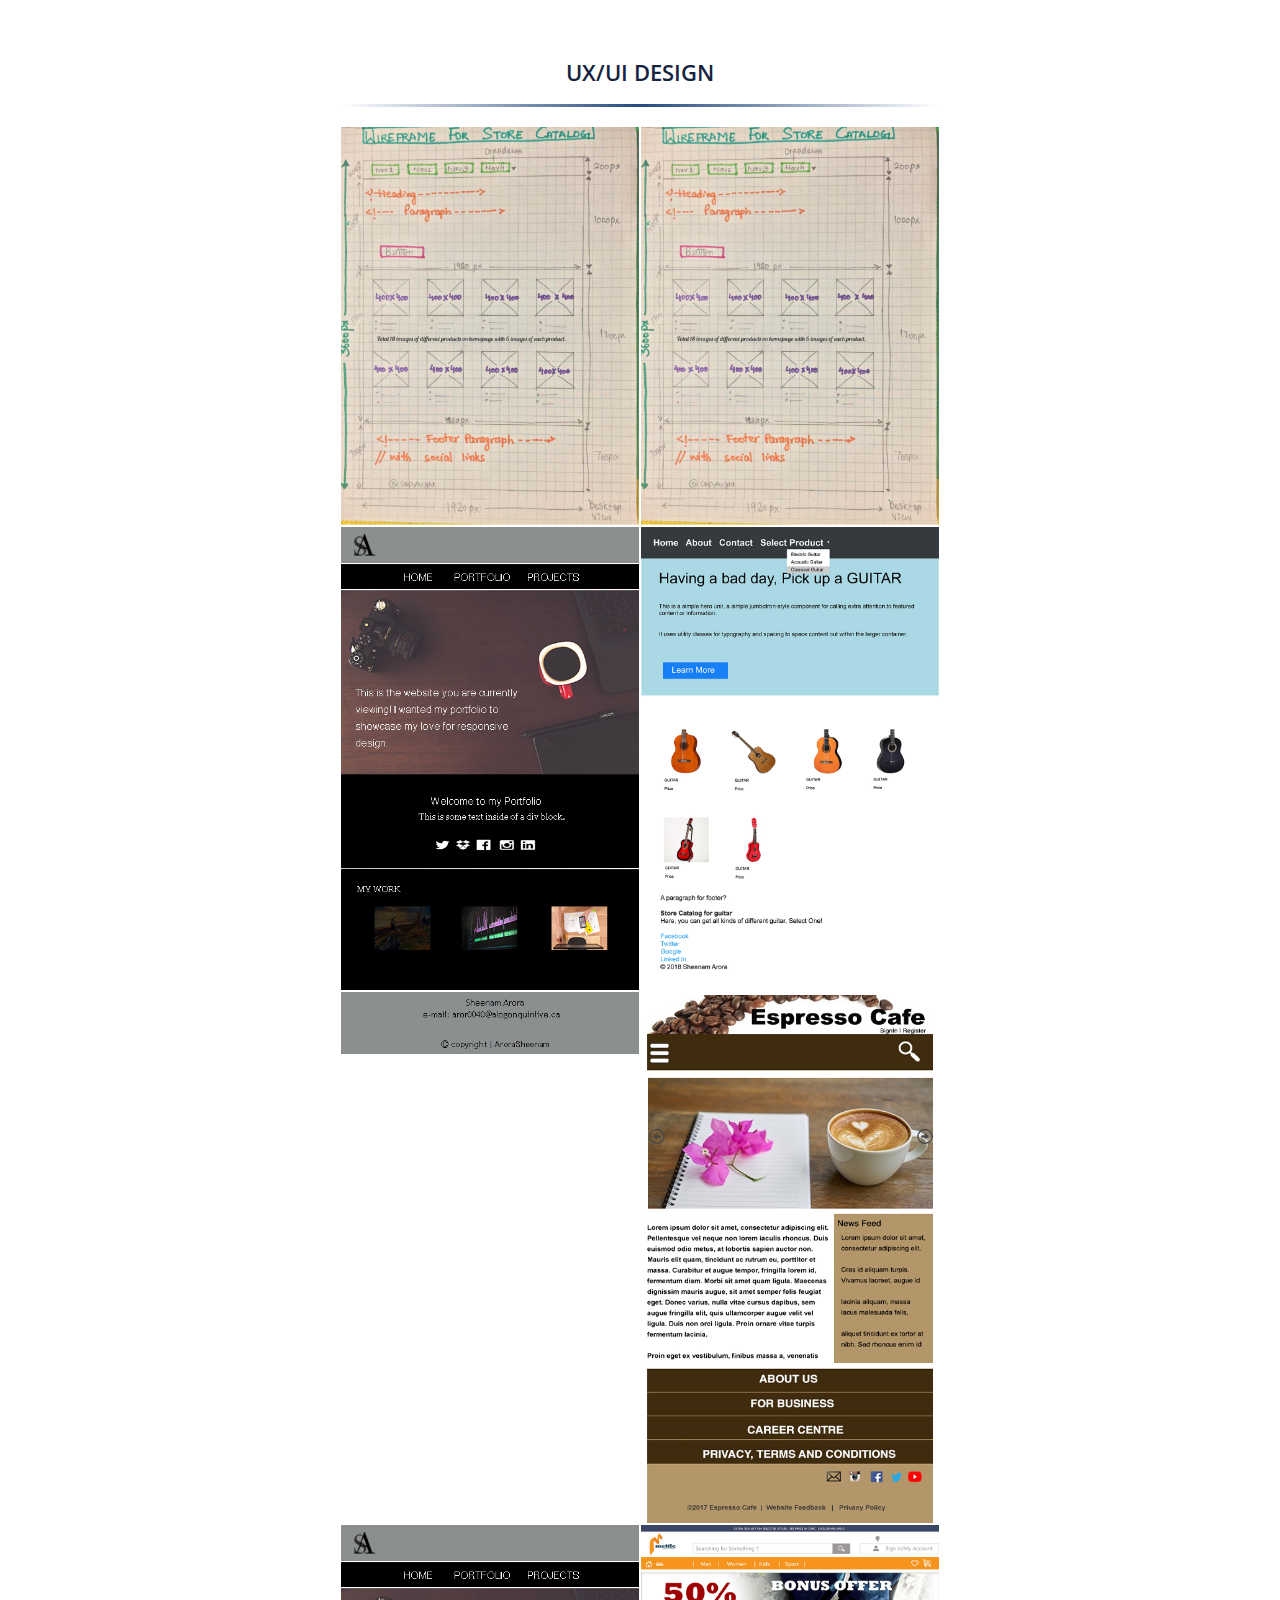
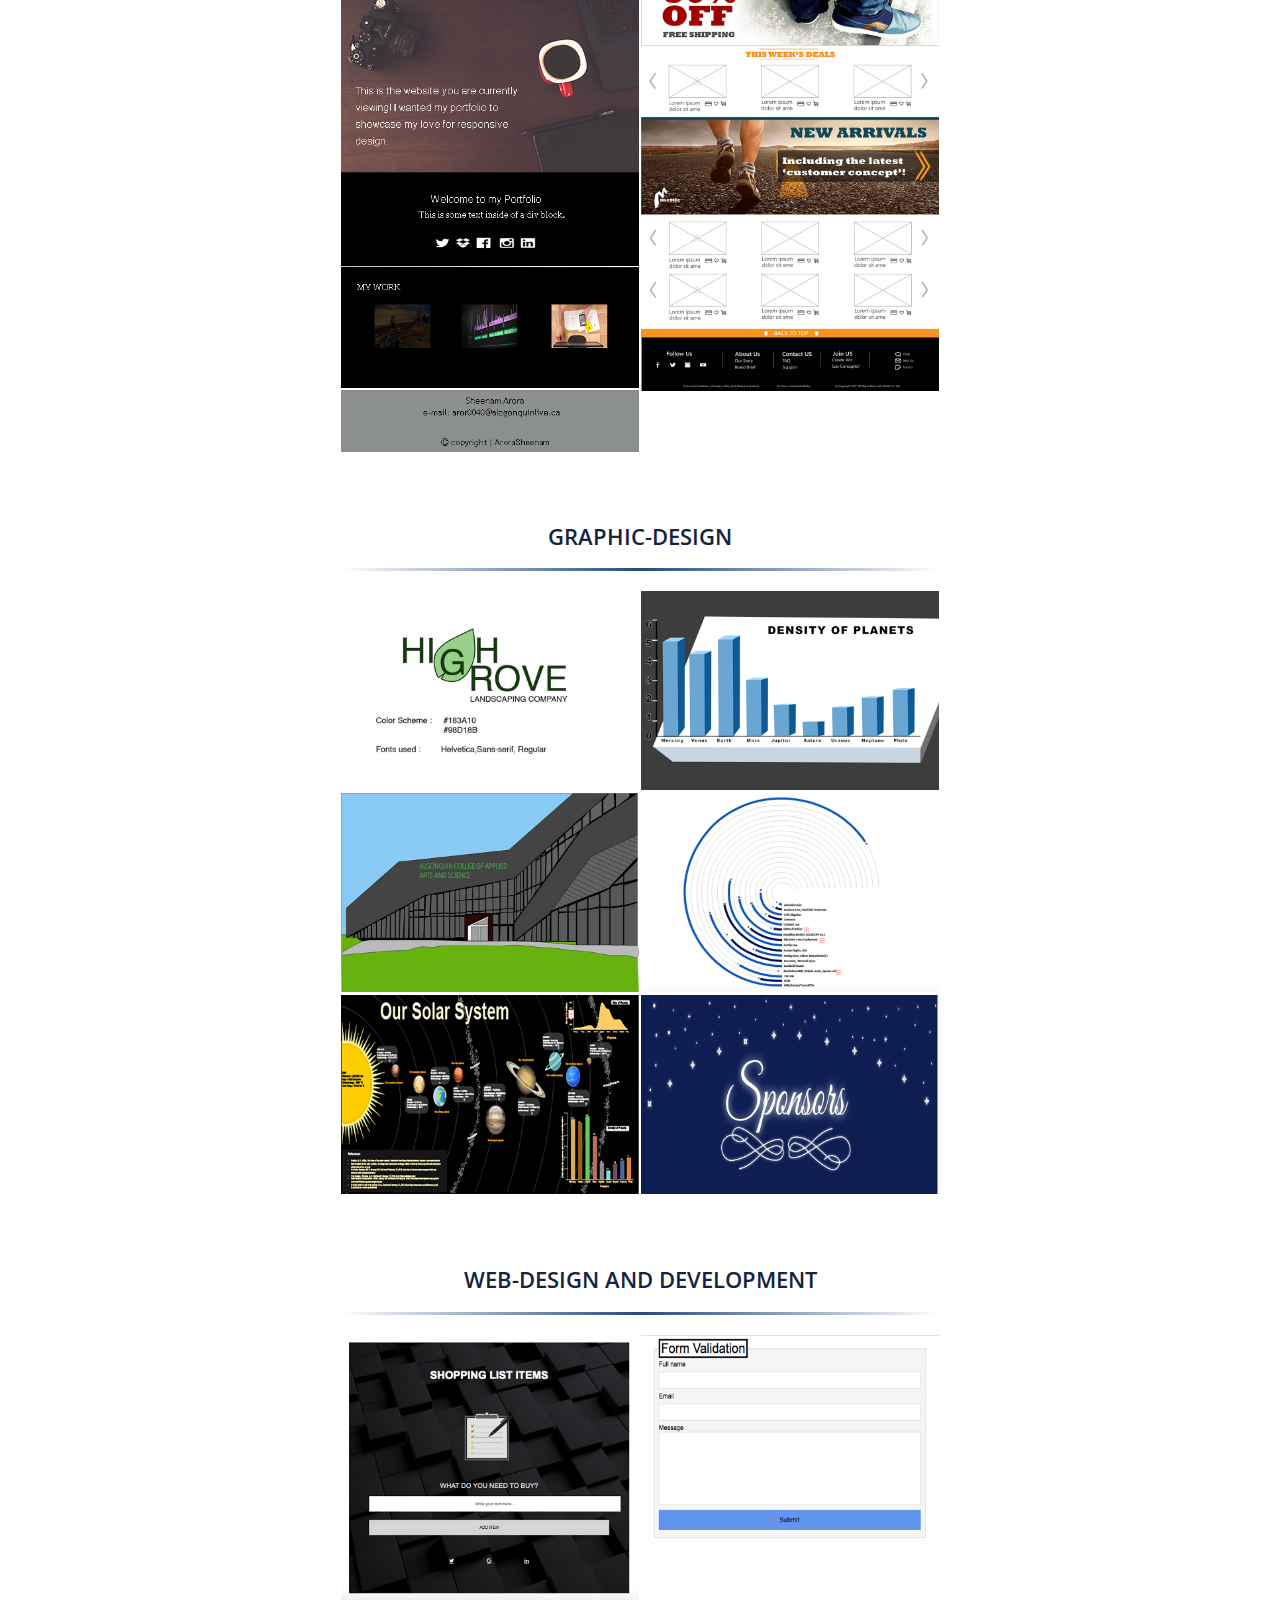
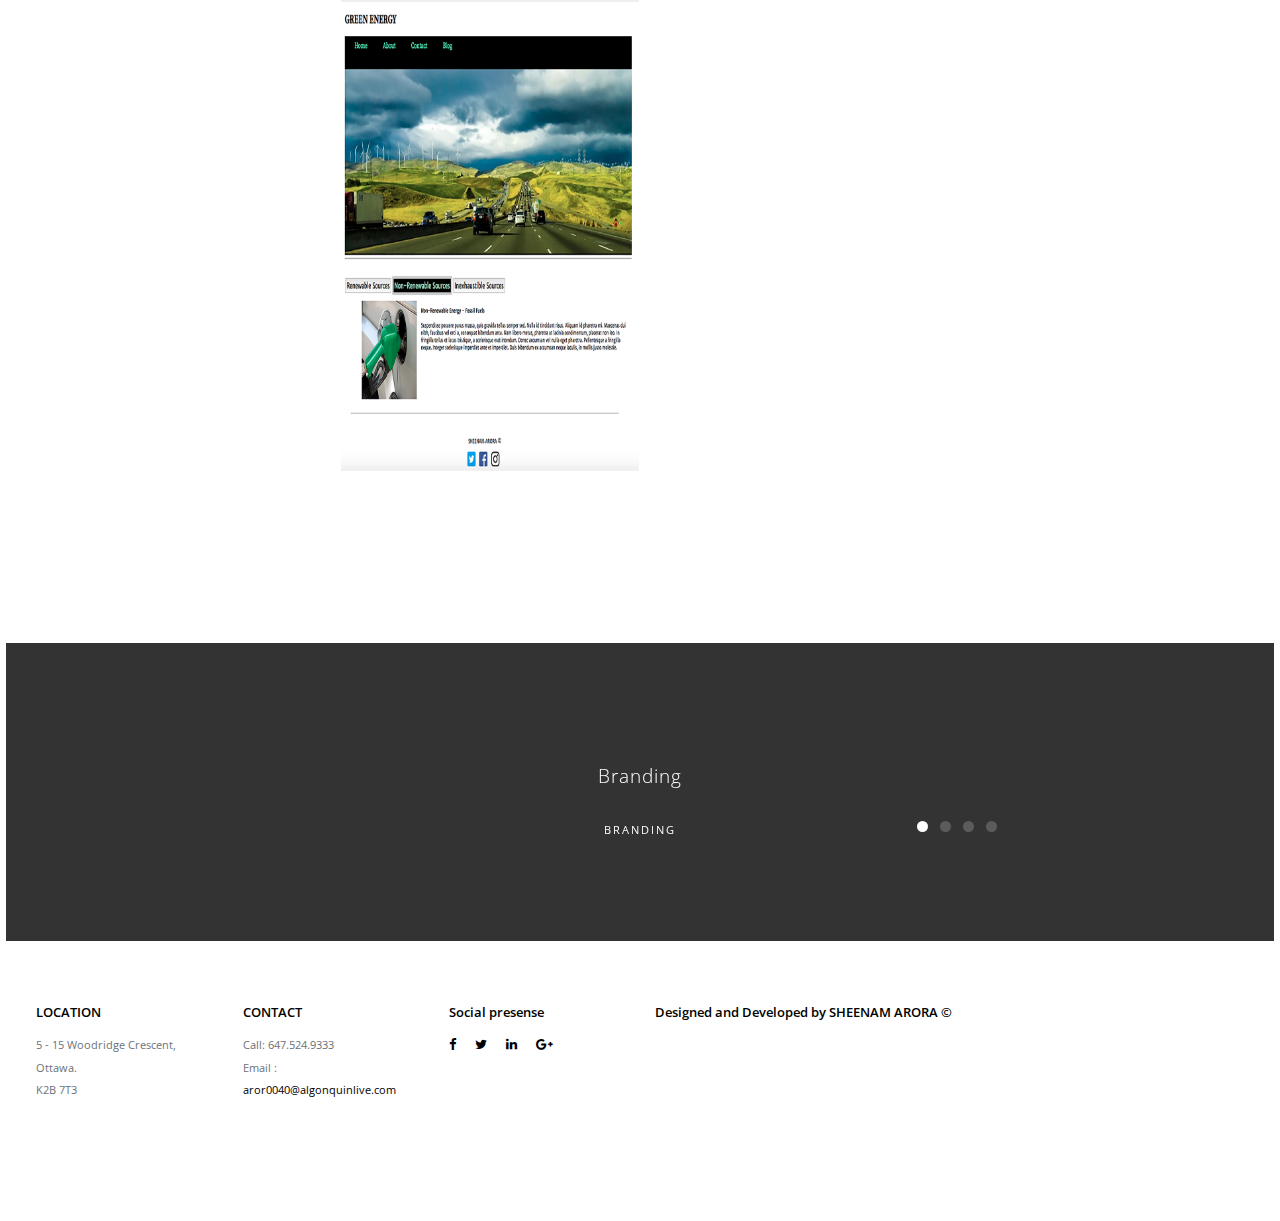
==== commit 91d53b1a: "Add files via upload" ====
--- a/portofolio.html
+++ b/portofolio.html
@@ -31,7 +31,7 @@
           <li><a href="index.html">HOME</a></li>
           <li><a href="./about.html">ABOUT</a></li>
           <li><a href="portofolio.html">PORTOFOLIO</a></li>
-          <li><a href="#testimonials">RESUME</a></li>
+<!--          <li><a href="#testimonials">RESUME</a></li>-->
           <li><a href="#contact">CONTACT</a></li>
         </ul>
       </nav>
@@ -262,6 +262,15 @@
         </div>
         
         <img src="images/portfolio/work-10.jpg" class="img-responsive" alt=""> </a> </div>
+        
+        <div class="col-sm-6 portfolio-item"> <a href="work-details.html" class="portfolio-link">
+        <div class="caption">
+          <div class="caption-content">
+            <h3>czarna kawka</h3>
+            <h4>Branding</h4>
+          </div>
+        </div>
+        <img src="images/portfolio/work-19.jpg" class="img-responsive" alt=""> </a> </div>
          
           <br><br><br><p></p><br>   
          </div>
@@ -297,26 +306,26 @@
             <h4>Branding</h4>
           </div>
         </div>
+        <img src="images/portfolio/work-14.jpg" class="img-responsive" alt=""> </a> </div>
+          
+            <div class="col-sm-6 portfolio-item"> <a href="work-details.html" class="portfolio-link">
+        <div class="caption">
+          <div class="caption-content">
+            <h3>czarna kawka</h3>
+            <h4>Branding</h4>
+          </div>
+        </div>
         <img src="images/portfolio/work-15.jpg" class="img-responsive" alt=""> </a> </div>
-          
-            <div class="col-sm-6 portfolio-item"> <a href="work-details.html" class="portfolio-link">
-        <div class="caption">
-          <div class="caption-content">
-            <h3>czarna kawka</h3>
-            <h4>Branding</h4>
-          </div>
-        </div>
-        <img src="images/portfolio/work-17.png" class="img-responsive" alt=""> </a> </div>
-         
-
-            <div class="col-sm-6 portfolio-item"> <a href="work-details.html" class="portfolio-link">
-        <div class="caption">
-          <div class="caption-content">
-            <h3>czarna kawka</h3>
-            <h4>Branding</h4>
-          </div>
-        </div>
-        <img src="images/portfolio/work-18.jpg" class="img-responsive" alt=""> </a> </div> 
+         
+
+            <div class="col-sm-6 portfolio-item"> <a href="work-details.html" class="portfolio-link">
+        <div class="caption">
+          <div class="caption-content">
+            <h3>czarna kawka</h3>
+            <h4>Branding</h4>
+          </div>
+        </div>
+        <img src="images/portfolio/work-16.jpg" class="img-responsive" alt=""> </a> </div> 
       
             <div class="col-sm-6 portfolio-item"> <a href="work-details.html" class="portfolio-link">
         <div class="caption">
@@ -325,17 +334,18 @@
             <h4>Branding</h4>
           </div>
         </div>
-        <img src="images/portfolio/work-19.jpg" class="img-responsive" alt=""> </a> </div>
-         
-            <div class="col-sm-6 portfolio-item"> <a href="work-details.html" class="portfolio-link">
-        <div class="caption">
-          <div class="caption-content">
-            <h3>czarna kawka</h3>
-            <h4>Branding</h4>
-          </div>
-        </div>
-        <img src="images/portfolio/work-14.jpg" class="img-responsive" alt=""> </a> </div>
-
+        <img src="images/portfolio/work-17.jpg" class="img-responsive" alt=""> </a> </div>
+         
+            <div class="col-sm-6 portfolio-item"> <a href="work-details.html" class="portfolio-link">
+        <div class="caption">
+          <div class="caption-content">
+            <h3>czarna kawka</h3>
+            <h4>Branding</h4>
+          </div>
+        </div>
+        <img src="images/portfolio/work-18.jpg" class="img-responsive" alt=""> </a> </div>
+
+           
         
         <br><br><br><p></p><br>   
          </div>
@@ -371,7 +381,7 @@
             <h4>Branding</h4>
           </div>
         </div>
-        <img src="images/portfolio/work-21.png" class="img-responsive" alt=""> </a> </div>
+        <img src="images/portfolio/work-21.jpg" class="img-responsive" alt=""> </a> </div>
           
 
             <div class="col-sm-6 portfolio-item"> <a href="https://aror0040.github.io/ui-and-dynamic-content/" class="portfolio-link">
--- a/css/main.css
+++ b/css/main.css
@@ -121,13 +121,13 @@
     width: 70px;
 	font-size: 21px;
 	color: #000;
-	font-weight: 700;
+	font-weight: 500;
 	float: left;
 	text-transform: uppercase;
     
 }
 #header.fixed {
-	background-color: #000;
+	background-color: #fff;
 }
 #header.fixed .header-content {
 	border-bottom: 0;
@@ -158,16 +158,16 @@
     margin-right: :30px;
 }
 .navigation a {
-	color: #fff;
+	color: #000;
 	font-size: 19px;
-	font-weight: 900;
+	font-weight: 690;
 	margin-left: 10px;
     margin-right: 20px;
 	letter-spacing: 1px;
 	text-transform: uppercase;
 }
 .navigation a:hover, .navigation a.active {
-	color: #96bcbf;
+	color: #4164ED;
 }
 .nav-toggle {
 	display: none;
@@ -206,7 +206,7 @@
 	transition-property: transform;
 }
 .nav-toggle:before {
-	background-color: #e84545;
+	background-color: #4164ED;
 	-moz-transform: scale(1);
 	-ms-transform: scale(1);
 	-webkit-transform: scale(1);
@@ -217,7 +217,7 @@
 	transition-duration: 0.3s;
 }
 .nav-toggle:after {
-	background-color: #e84545;
+	background-color: #4164ED;
 	-moz-transform: scale(0);
 	-ms-transform: scale(0);
 	-webkit-transform: scale(0);
@@ -367,7 +367,7 @@
 .services {
 	width: 99%;
 	margin: auto;
-	background-color: #96bcbf;
+	background-color: #CFE1FF;
 }
 .services h4 {
 	font-size: 33px;
@@ -572,11 +572,11 @@
 	text-align: left;
 	padding-top: 5%;
 	padding-bottom: 7%;
-    background-color:aqua; 
+    background-image:url(./images/footer.png);
 }
 .footer h4 {
 	font-size: 13px;
-	color: #fff;
+	color: #000;
 	margin: 0 0 15px 0;
 	padding: 0px;
 }
@@ -585,7 +585,7 @@
 	color: #6c7279;
 }
 .footer a {
-	color: #fff;
+	color: #000;
 }
 .footer a:hover {
 	text-decoration: underline;
@@ -600,7 +600,7 @@
 .footer .footer-share a {
 	border: none;
 	font-size: 13px;
-	color: #fff;
+	color: #000;
 	letter-spacing: 15px;
 }
 .footer .fa-heart {
